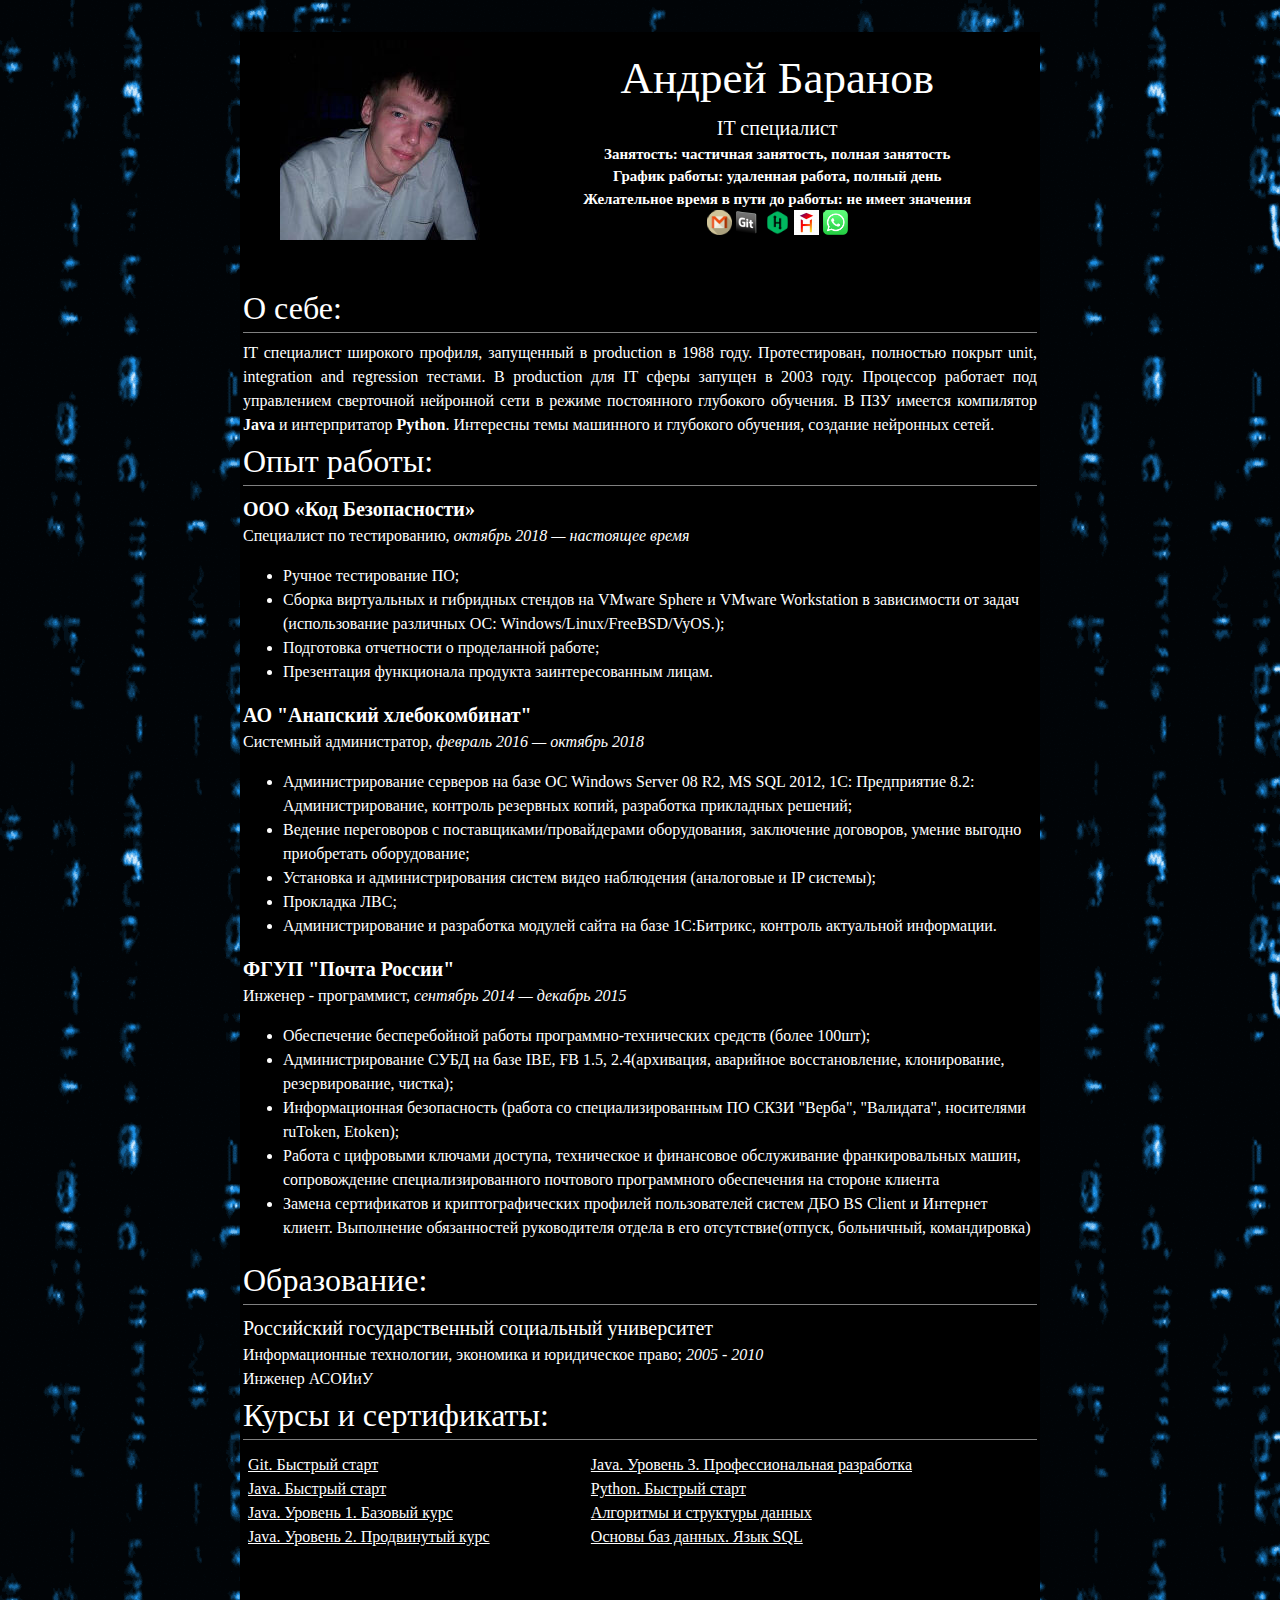
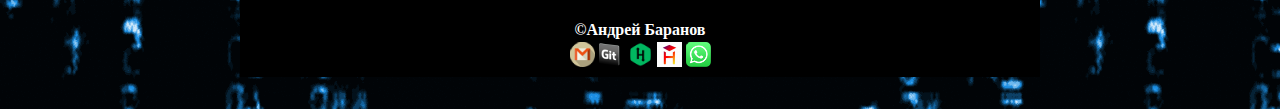
==== index.html @ b7f0b482 "Update index.html" ====
<!doctype html>
<html lang="RU">
   <head>
        <meta charset="utf-8" />
        <link rel="stylesheet" type="text/css" href="style.css">
        <title>Резюме Андрей Баранов</title>
        <meta name="author" content="Андрей Баранов">
        <meta property="og:title" content="Андрей Баранов" />
    	<meta property="og:description" content="IT специалист широкого профиля, запущенный в production в 1988 году. Протестирован, полностью покрыт unit, integration and regression 
            		тестами. В production для IT сферы запущен в 2003 году." />
   	<meta property="og:image" content="https://93rus.github.io/CV/face.jfif" />

    </head>

    <body background="wp3284833.gif" link="white" vlink="dodgerblue">
    	<table bgcolor="black">
    		<tr>
    			<td>
        <div id="header">
        	<table width="100%" cellspacing="0" cellpadding="5">
        		<tr>
        			<td>
        				<img src="face.jfif">
        			</td>
        			<td>
        	<h1>Андрей Баранов</h1>
            <h3>IT специалист</h3>
            <h5>Занятость: частичная занятость, полная занятость </h5>
            <h5>График работы: удаленная работа, полный день </h5>
            <h5>Желательное время в пути до работы: не имеет значения</h5>
            <p>
                <a href="mailto:newsvenc@gmail.com"><img src="mail.png"></a>
                <a href="https://github.com/93rus"><img src="git.png"></a>
                <a href="https://www.hackerrank.com/anbaranov"><img src="hacker.png"></a>
				<a href="https://ru.hexlet.io/u/user-c7d43babd92e7d5e/courses"><img src="hexlet.png"></a>
                <a href="https://wa.me/79181773272"><img src="phone.png"></a>
            </p>  
            </td>
        		</tr>
		</table>      
        </div>

        <div id="main">
        	<h2>О себе:</h2>
            <div align="justify">
            	<p>
            		IT специалист широкого профиля, запущенный в production в 1988 году. Протестирован, полностью покрыт unit, integration and regression 
            		тестами. В production для IT сферы запущен в 2003 году. Процессор работает под управлением сверточной нейронной сети в режиме постоянного глубокого обучения.
            		В ПЗУ имеется компилятор <b>Java</b> и интерпритатор <b>Python</b>. Интересны темы машинного и глубокого обучения, создание нейронных сетей. 
            		
            	</p>
            </div>
            <h2>Опыт работы:</h2>
            <div>
                <h3><b>ООО «Код Безопасности»</b></h3>
                <p>Специалист по тестированию, <i>октябрь 2018 — настоящее время</i></p>
                <ul>
                    <li>Ручное тестирование ПО;</li>
                    <li>Сборка виртуальных и гибридных стендов на VMware Sphere и VMware Workstation в зависимости от задач (использование различных ОС: Windows/Linux/FreeBSD/VyOS.);
                    </li>
                    <li>Подготовка отчетности о проделанной работе; </li> 
                    <li>Презентация функционала продукта заинтересованным лицам.</li>                
                </ul>
            </div>
            
            <div>
                <h3><b>АО "Анапский хлебокомбинат"</b></h3>
                <p>Системный администратор, <i>февраль 2016 — октябрь 2018</i></p>
                <ul>                
                    <li>Администрирование серверов на базе ОС Windows Server 08 R2, MS SQL 2012, 1С: Предприятие 8.2: Администрирование, контроль резервных копий, разработка прикладных решений;
</li>
                    <li>Ведение переговоров с поставщиками/провайдерами оборудования, заключение договоров, умение выгодно приобретать оборудование;</li>
                    <li>Установка и администрирования систем видео наблюдения (аналоговые и IP системы);</li>
                    <li>Прокладка ЛВС;</li>
                    <li>Администрирование и разработка модулей сайта на базе 1С:Битрикс, контроль актуальной информации.</li>
                </ul>
            </div>

            <div>
                <h3><b>ФГУП "Почта России"</b></h3>
                <p>Инженер - программист, <i>сентябрь 2014 — декабрь 2015</i></p>
                <ul>
                    <li>Обеспечение бесперебойной работы программно-технических средств (более 100шт);</li>
                    <li>Администрирование СУБД на базе IBE, FB 1.5, 2.4(архивация, аварийное восстановление, клонирование, резервирование, чистка);</li>
                    <li>Информационная безопасность (работа со специализированным ПО СКЗИ "Верба", "Валидата", носителями ruToken, Etoken); </li> 
                    <li>Работа с цифровыми ключами доступа, техническое и финансовое обслуживание франкировальных машин, сопровождение специализированного почтового программного обеспечения на стороне клиента</li> 
                    <li>Замена сертификатов и криптографических профилей пользователей систем ДБО BS Client и Интернет клиент. Выполнение обязанностей руководителя отдела в его отсутствие(отпуск, больничный, командировка)</li>               
                </ul>
            </div>
            
            <div>
                <h2>Образование:</h2>
                <div>
                    <h3>Российский государственный социальный университет </h3>
                    <p>Информационные технологии, экономика и юридическое право; <i>2005 - 2010</i></p>
                    <p>Инженер АСОИиУ</p>
                </div>
            </div>            
        </div>

        <div>
                <h2>Курсы и сертификаты:</h2>
                <div>
                	<table width="100%" cellspacing="0" cellpadding="5">
            			<tr>
            				<td>
                    <p><a href="https://geekbrains.ru/certificates/231494">Git. Быстрый старт</a></p>
                    <p><a href="https://geekbrains.ru/certificates/233052">Java. Быстрый старт</a></p>
                    <p><a href="https://geekbrains.ru/certificates/277379">Java. Уровень 1. Базовый курс</a></p>
                    <p><a href="https://geekbrains.ru/certificates/266947">Java. Уровень 2. Продвинутый курс</a></p>
               				</td>
               				<td>
               		<p><a href="https://geekbrains.ru/certificates/310388">Java. Уровень 3. Профессиональная разработка</a></p>
                    <p><a href="https://geekbrains.ru/certificates/309803">Python. Быстрый старт</a></p>
                    <p><a href="https://geekbrains.ru/certificates/311051">Алгоритмы и структуры данных</a></p>
                    <p><a href="https://geekbrains.ru/certificates/278745">Основы баз данных. Язык SQL</a></p>
               				</td>
            			</tr>
            		</table>
                </div>
            </div>            
        </div>

        <div id="footer">
            <strong> ©Андрей Баранов</strong>
            <p>
            	
            	<a href="mailto:newsvenc@gmail.com"><img src="mail.png"></a>
                <a href="https://github.com/93rus"><img src="git.png"></a>
                <a href="https://www.hackerrank.com/anbaranov"><img src="hacker.png"></a>
				<a href="https://ru.hexlet.io/u/user-c7d43babd92e7d5e/courses"><img src="hexlet.png"></a>
                <a href="https://wa.me/79181773272"><img src="phone.png"></a>
               		    
            </p>       
        </div>
    </td>
</tr>
     </table>
    </body>
</html>
---- style.css ----
body {
  font-family: Georgia;
  font-size: 16px;
  color: white;
  margin: 0 auto;   /* center content */
  max-width: 800px; /* limit width */
  line-height: 1.5;
  padding-top: 32px;
  padding-bottom: 32px;

}

p {
  margin-bottom: 0px;
  margin-top: 0px;
}

h1, h2, h3 {
  font-weight: 400;
  margin: 0;
}

h1 {
  font-size: 45px;  
}

h2 {
  font-size: 32px;
  border-bottom: 1px solid grey;
  margin-bottom: 8px;
}

h3 {
  font-size: 20px;  
}

h5 {
  font-size: 15px;
  margin-bottom: 0px;
  margin-top: 0px;
}

#header {  
  margin-bottom: 32px;
  text-align: center;
}

#footer {
  margin-top: 64px;
  text-align: center;
}
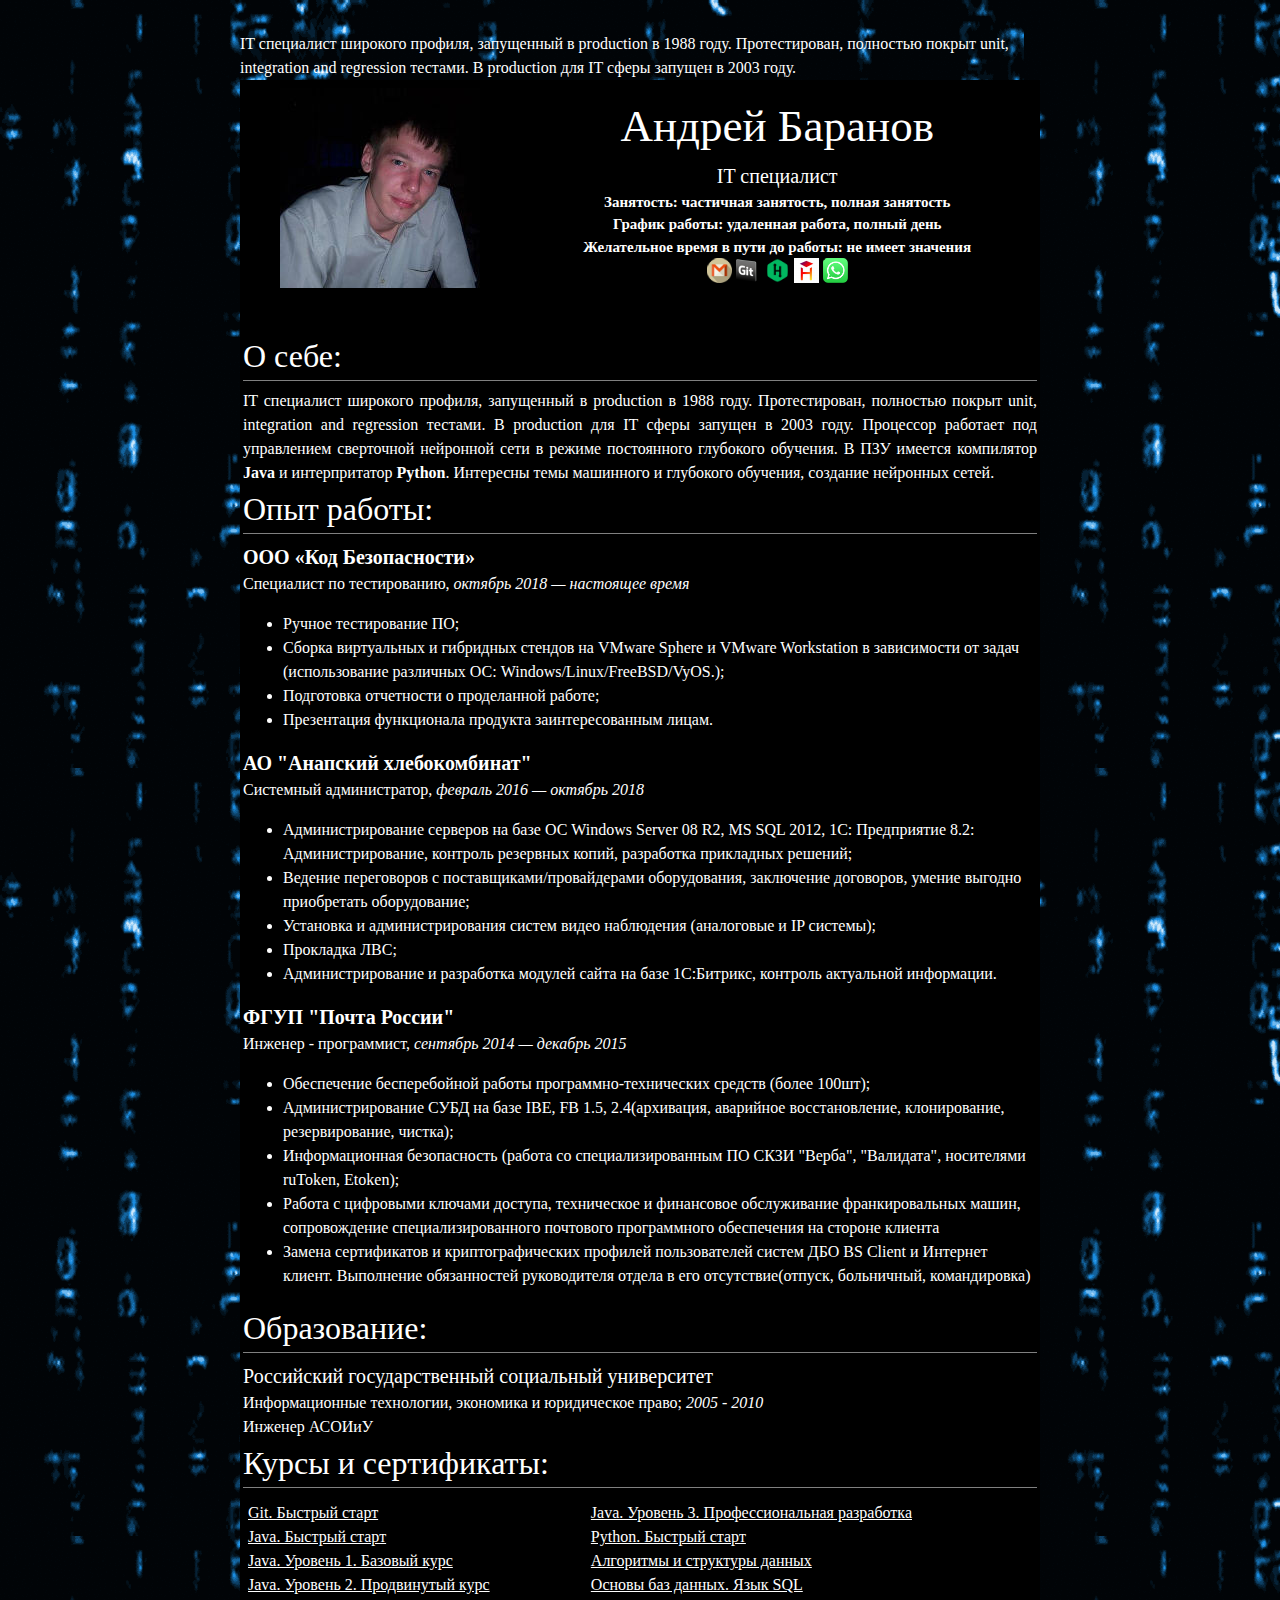
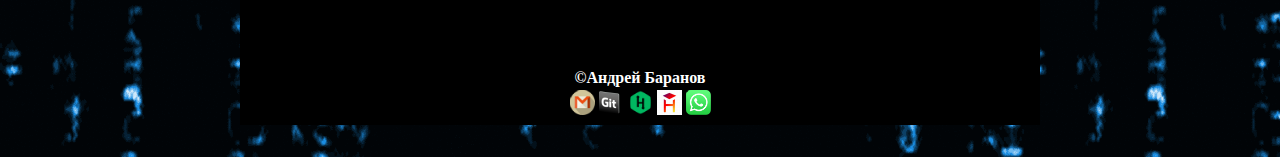
==== commit 59a662c6: "Update index.html" ====
--- a/index.html
+++ b/index.html
@@ -4,6 +4,8 @@
         <meta charset="utf-8" />
         <link rel="stylesheet" type="text/css" href="style.css">
         <title>Резюме Андрей Баранов</title>
+	<description>IT специалист широкого профиля, запущенный в production в 1988 году. Протестирован, полностью покрыт unit, integration and regression 
+            		тестами. В production для IT сферы запущен в 2003 году.</description>
         <meta name="author" content="Андрей Баранов">
         <meta property="og:title" content="Андрей Баранов" />
     	<meta property="og:description" content="IT специалист широкого профиля, запущенный в production в 1988 году. Протестирован, полностью покрыт unit, integration and regression 
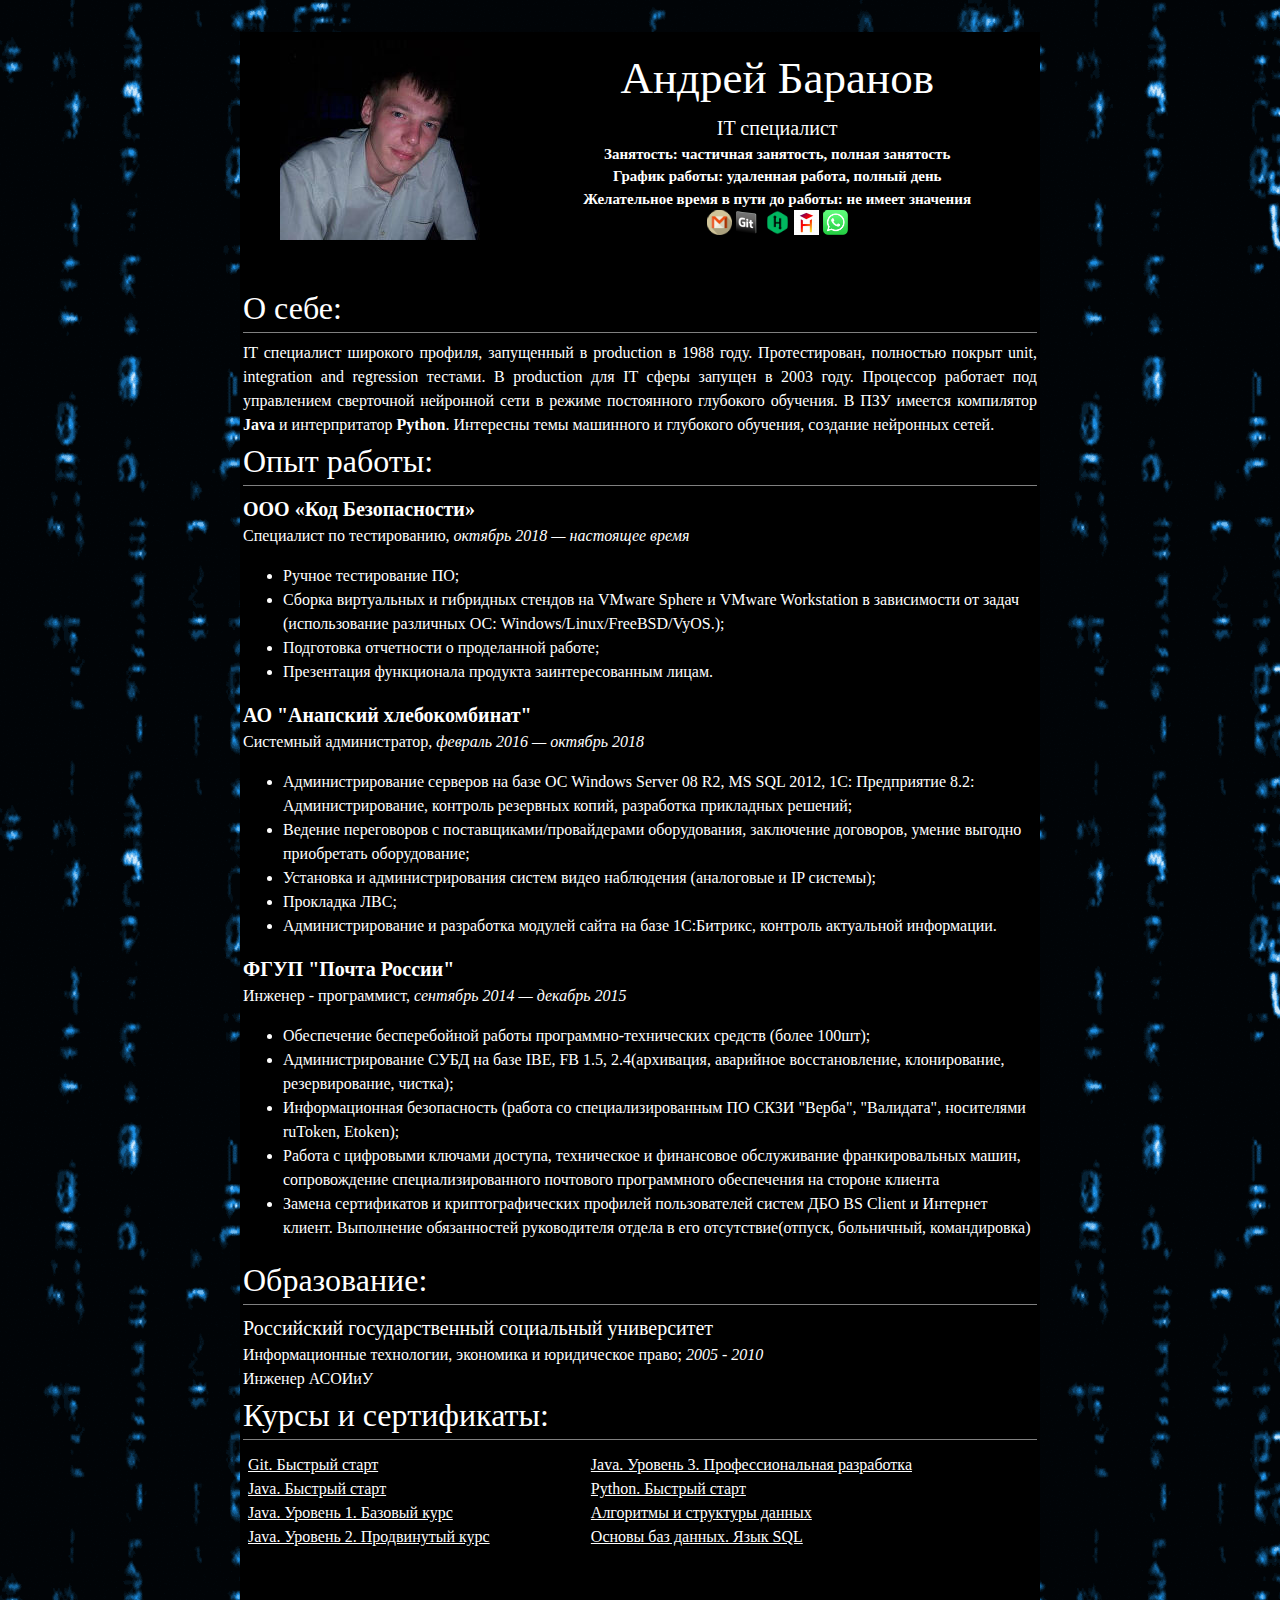
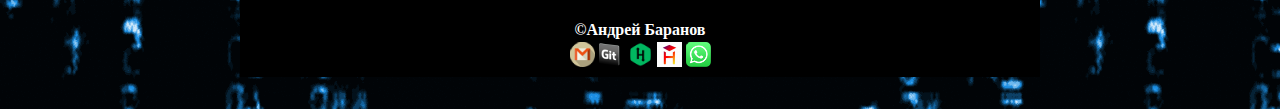
==== commit e37c2efc: "Update index.html" ====
--- a/index.html
+++ b/index.html
@@ -1,12 +1,10 @@
 <!doctype html>
-<html lang="RU">
+<html lang="RU" prefix="og: http://ogp.me/ns#">
    <head>
         <meta charset="utf-8" />
         <link rel="stylesheet" type="text/css" href="style.css">
         <title>Резюме Андрей Баранов</title>
-	<description>IT специалист широкого профиля, запущенный в production в 1988 году. Протестирован, полностью покрыт unit, integration and regression 
-            		тестами. В production для IT сферы запущен в 2003 году.</description>
-        <meta name="author" content="Андрей Баранов">
+        <meta name="author" content="Андрей Баранов" />
         <meta property="og:title" content="Андрей Баранов" />
     	<meta property="og:description" content="IT специалист широкого профиля, запущенный в production в 1988 году. Протестирован, полностью покрыт unit, integration and regression 
             		тестами. В production для IT сферы запущен в 2003 году." />
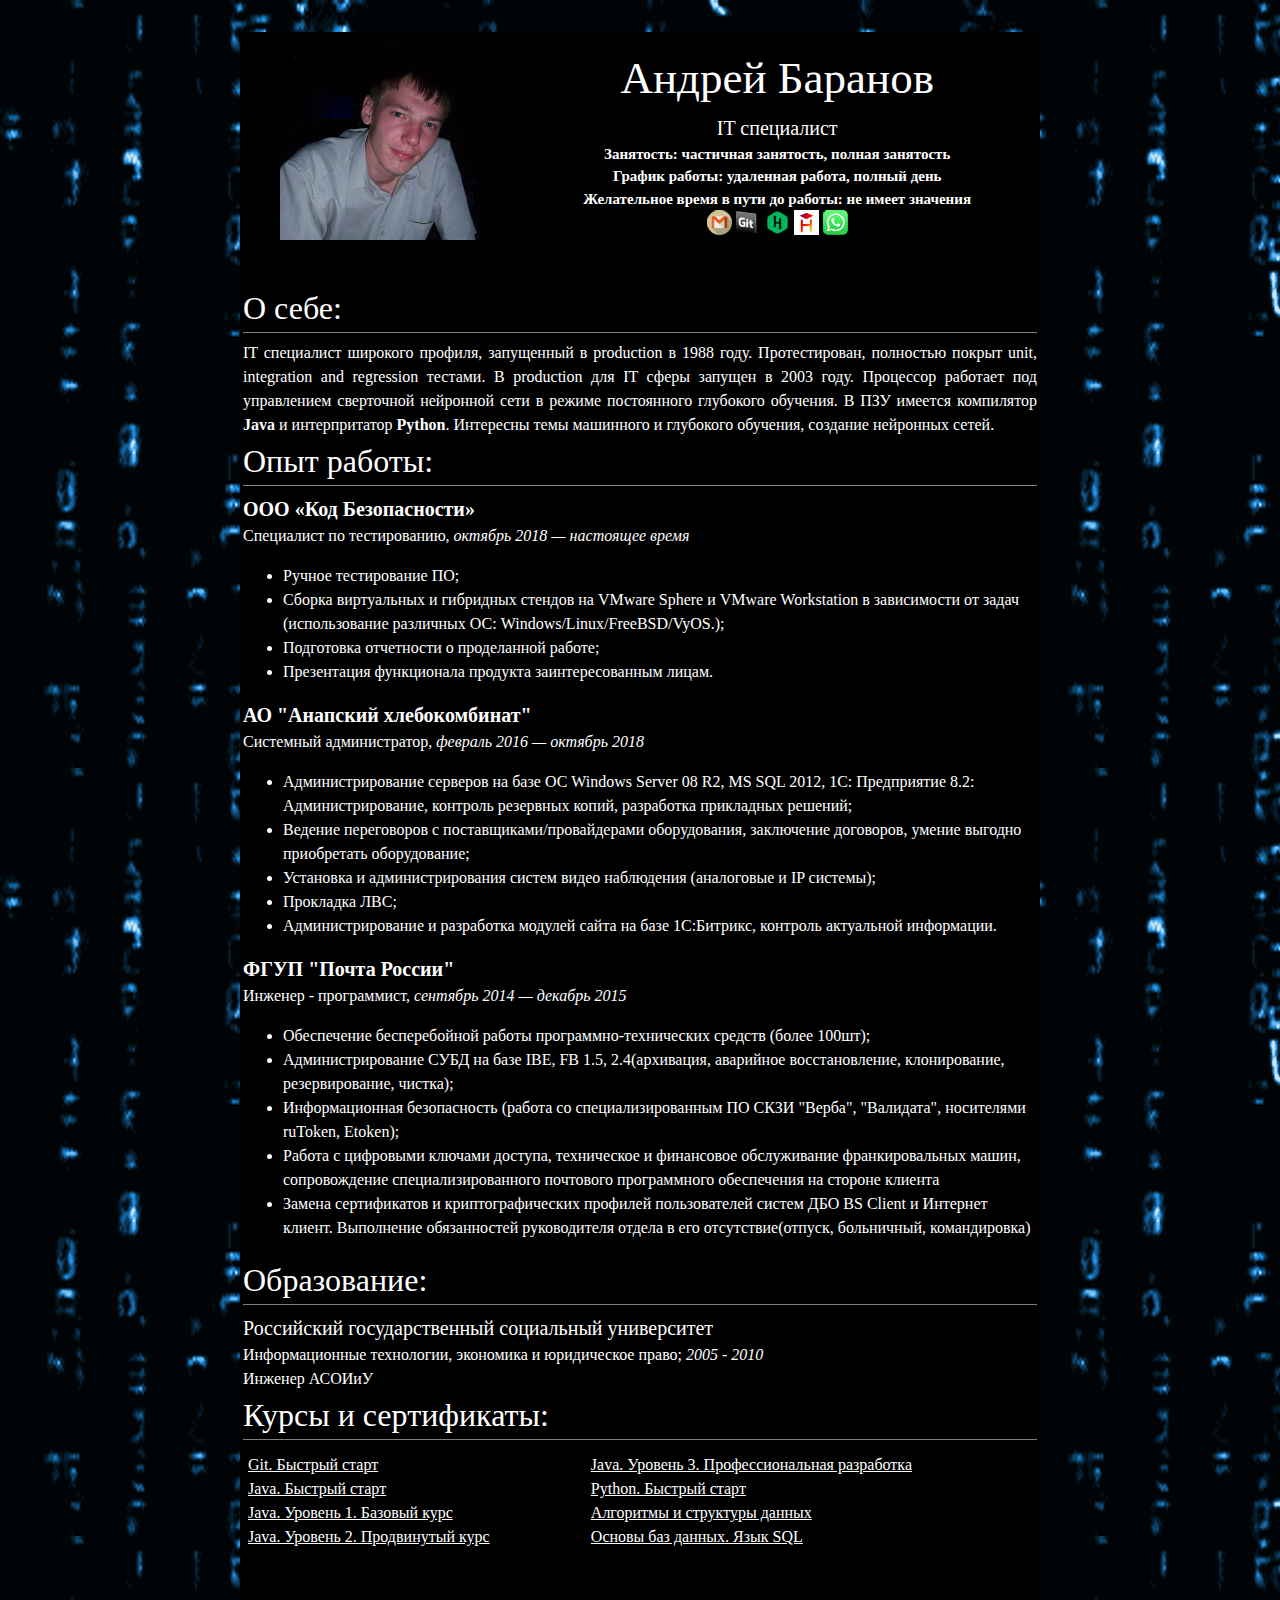
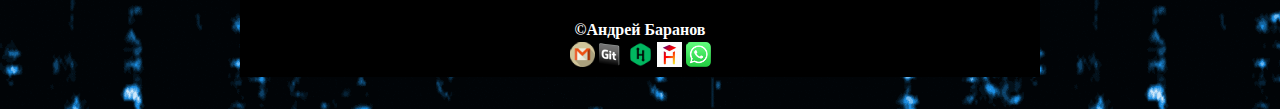
==== commit cc65d1a1: "Update index.html" ====
--- a/index.html
+++ b/index.html
@@ -1,14 +1,13 @@
 <!doctype html>
-<html lang="RU" prefix="og: http://ogp.me/ns#">
+<html prefix="og: http://ogp.me/ns#">
    <head>
         <meta charset="utf-8" />
         <link rel="stylesheet" type="text/css" href="style.css">
-        <title>Резюме Андрей Баранов</title>
+        <title>Андрей Баранов</title>
         <meta name="author" content="Андрей Баранов" />
-        <meta property="og:title" content="Андрей Баранов" />
-    	<meta property="og:description" content="IT специалист широкого профиля, запущенный в production в 1988 году. Протестирован, полностью покрыт unit, integration and regression 
-            		тестами. В production для IT сферы запущен в 2003 году." />
-   	<meta property="og:image" content="https://93rus.github.io/CV/face.jfif" />
+        <meta itemprop="name" content="Андрей Баранов" />
+    	<meta itemprop="description" content="IT специалист широкого профиля, запущенный в production в 1988 году." />
+   	<meta itemprop="image" content="https://93rus.github.io/CV/face.jfif" />
 
     </head>
 
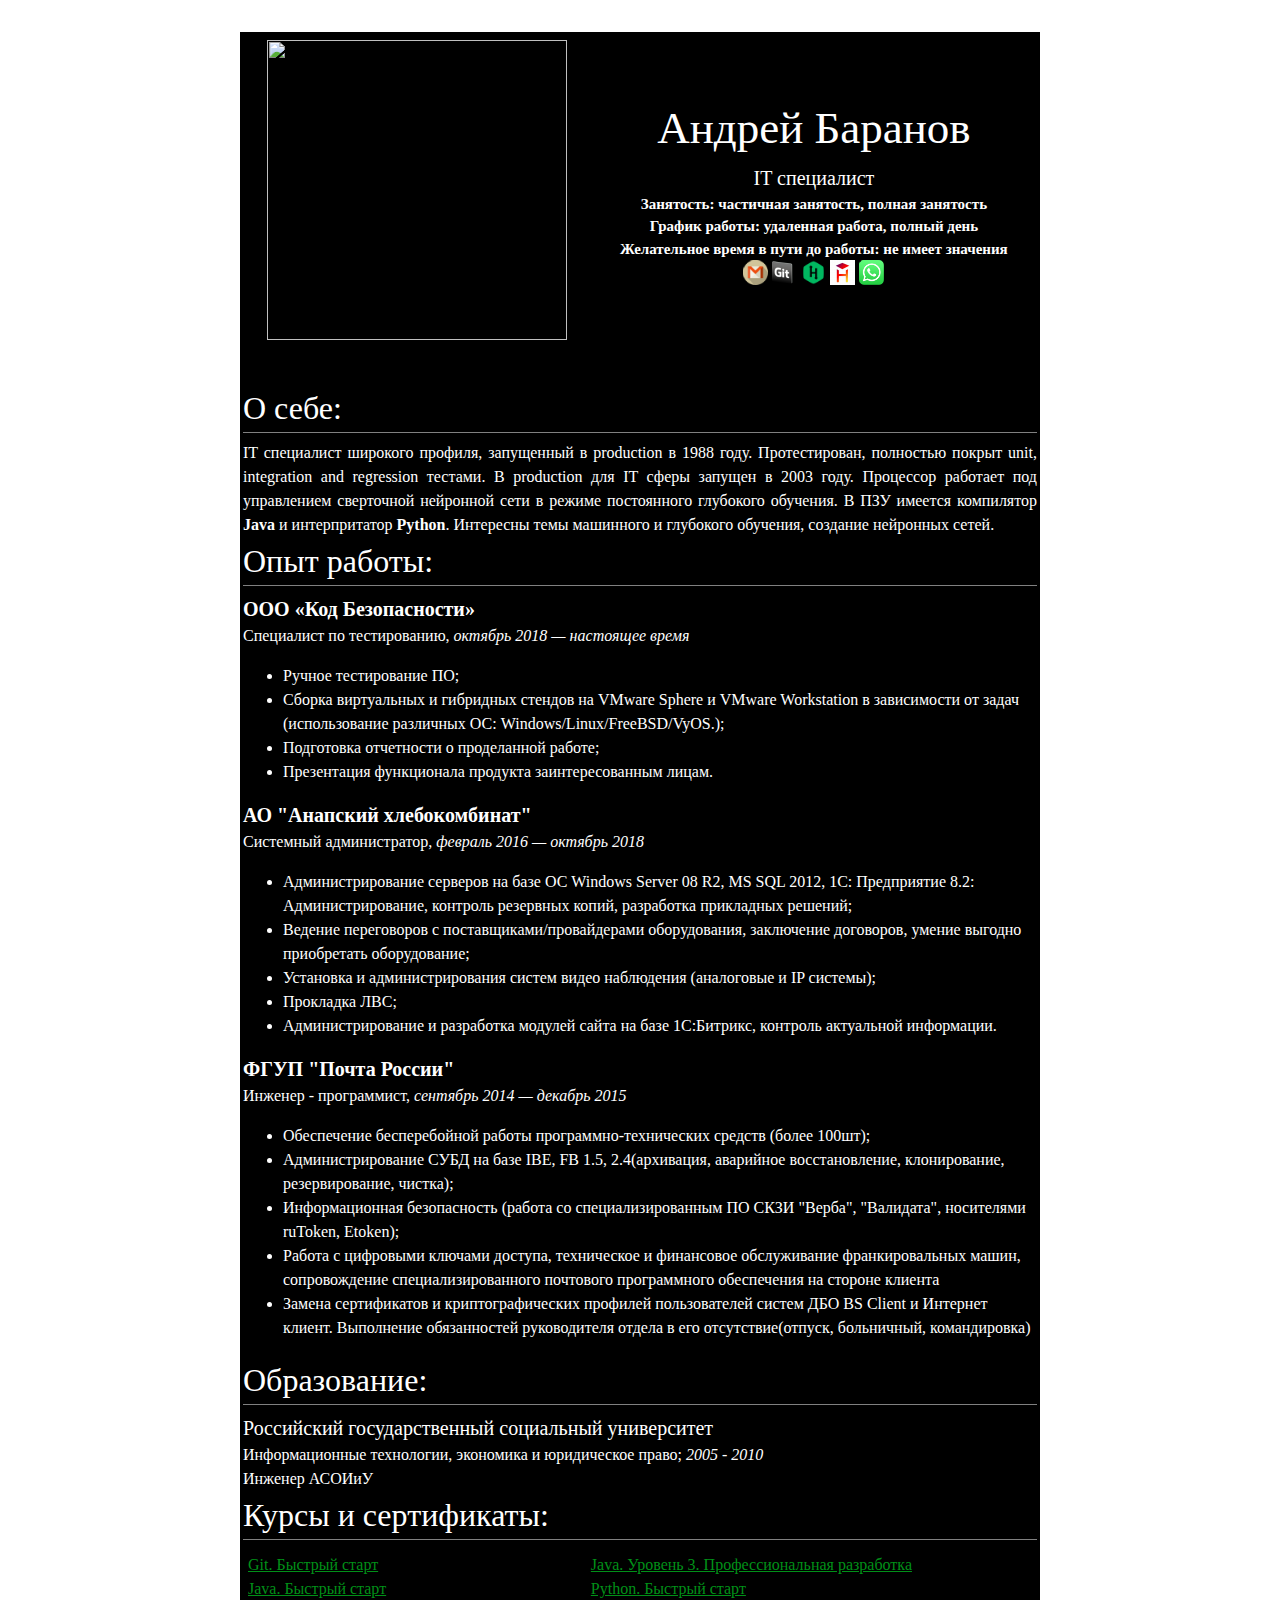
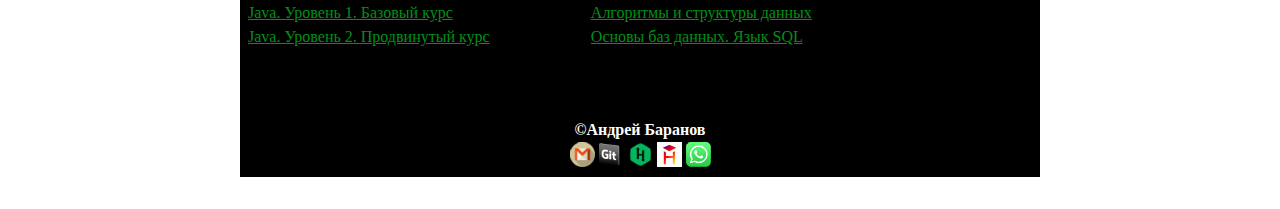
==== commit 74cf5ef4: "Update index.html" ====
--- a/index.html
+++ b/index.html
@@ -1,17 +1,16 @@
 <!doctype html>
-<html prefix="og: http://ogp.me/ns#">
-   <head>
-        <meta charset="utf-8" />
-        <link rel="stylesheet" type="text/css" href="style.css">
-        <title>Андрей Баранов</title>
-        <meta name="author" content="Андрей Баранов" />
-        <meta itemprop="name" content="Андрей Баранов" />
-    	<meta itemprop="description" content="IT специалист широкого профиля, запущенный в production в 1988 году." />
-   	<meta itemprop="image" content="https://93rus.github.io/CV/face.jfif" />
+<html lang="RU" prefix="og: http://ogp.me/ns#">
+    <head>
+    	<title>Резюме Андрей Баранов</title>
+        <meta charset="utf-8" /> 
+        <meta name="author" content="Андрей Баранов">
+        <meta property="og:title" content="Андрей Баранов" />
+    	<meta property="og:description" content="IT специалист широкого профиля, запущенный в production в 1988 году."/>
+   		<meta property="og:image" content="https://93rus.github.io/CV/wp32848332gif.gif" />
+   		<link rel="stylesheet" type="text/css" href="style.css">
+   	</head>
 
-    </head>
-
-    <body background="wp3284833.gif" link="white" vlink="dodgerblue">
+    <body link="#009018" vlink="dodgerblue">
     	<table bgcolor="black">
     		<tr>
     			<td>
@@ -19,7 +18,7 @@
         	<table width="100%" cellspacing="0" cellpadding="5">
         		<tr>
         			<td>
-        				<img src="face.jfif">
+        				<img src="wp32848332gif.gif" width="300" height="300">
         			</td>
         			<td>
         	<h1>Андрей Баранов</h1>
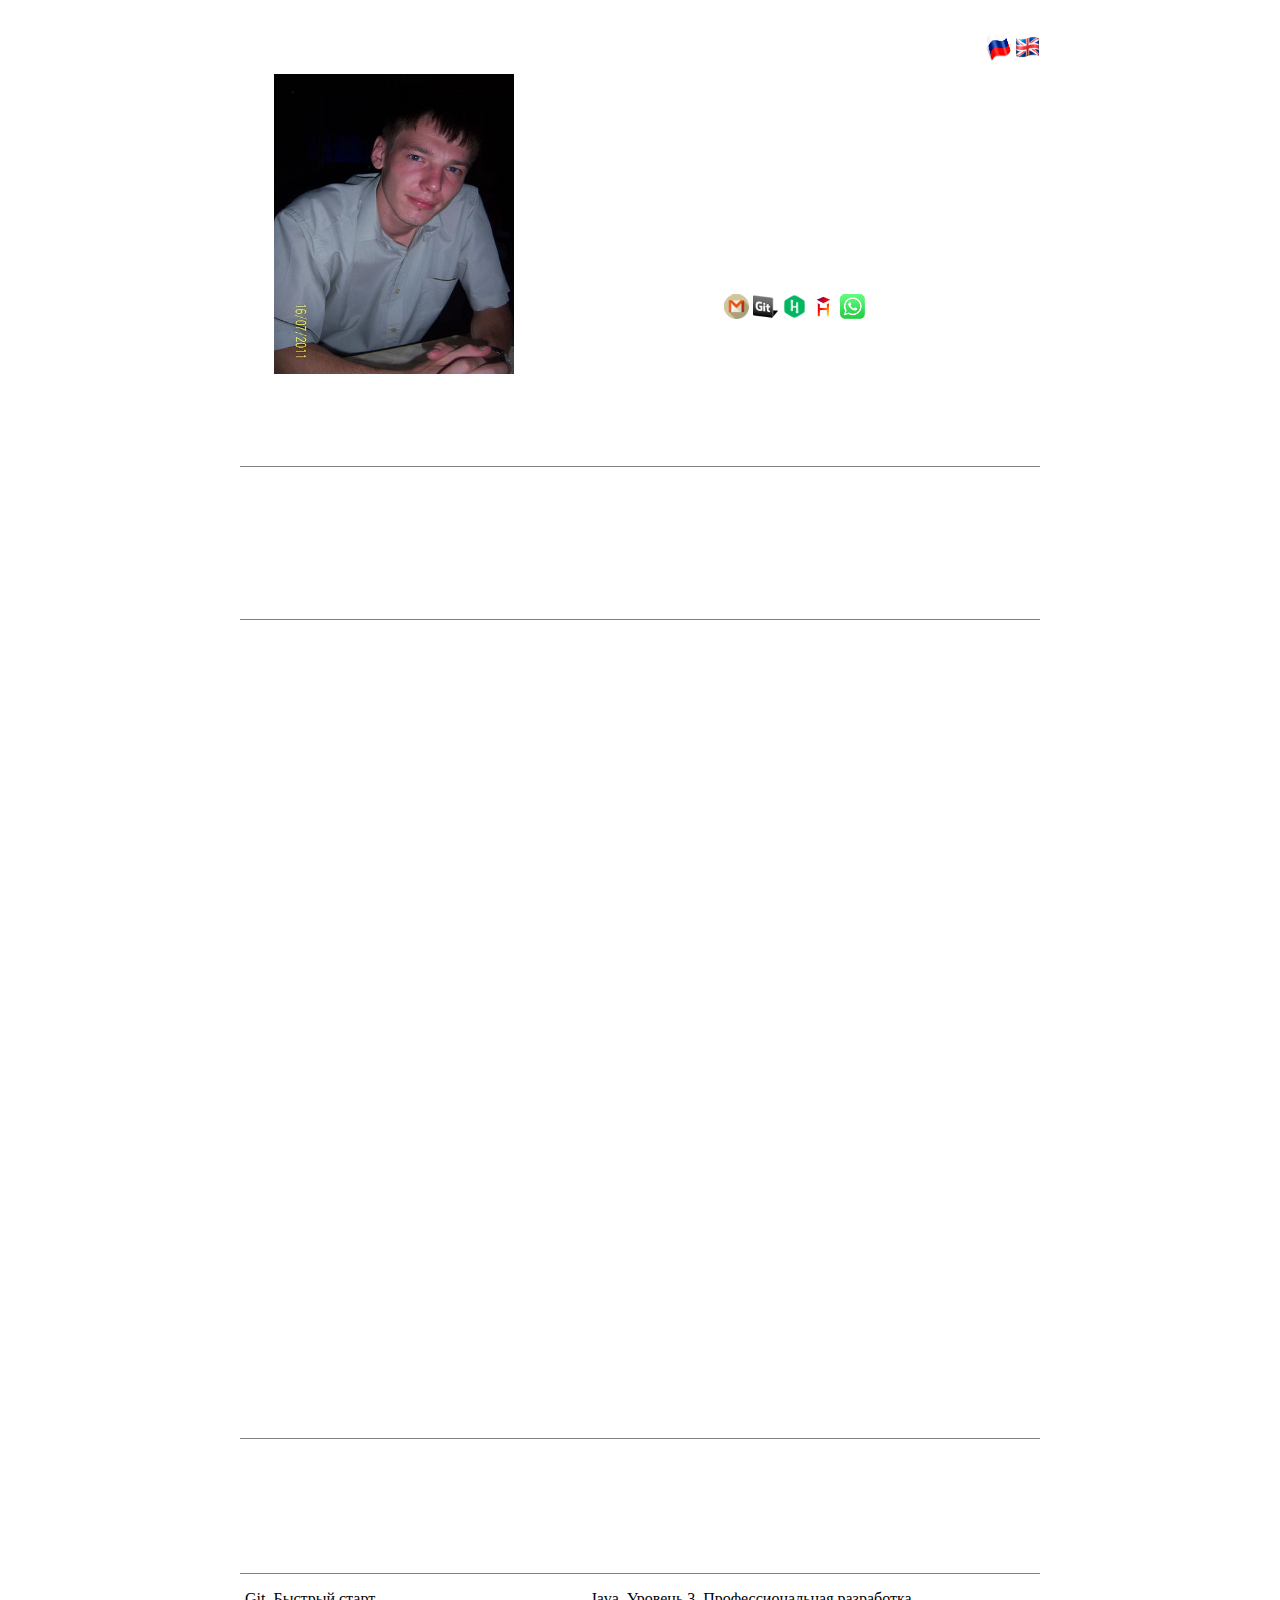
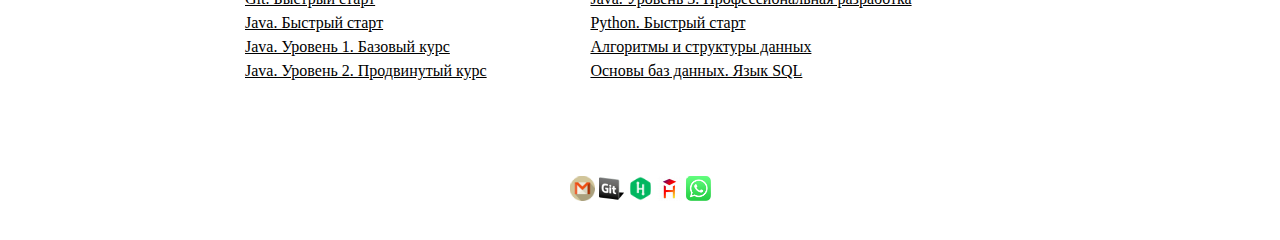
==== commit 516627b9: "Update index.html" ====
--- a/index.html
+++ b/index.html
@@ -6,19 +6,21 @@
         <meta name="author" content="Андрей Баранов">
         <meta property="og:title" content="Андрей Баранов" />
     	<meta property="og:description" content="IT специалист широкого профиля, запущенный в production в 1988 году."/>
-   		<meta property="og:image" content="https://93rus.github.io/CV/wp32848332gif.gif" />
+   		<meta property="og:image" content="https://93rus.github.io/CV/face.jfif" />
    		<link rel="stylesheet" type="text/css" href="style.css">
    	</head>
 
-    <body link="#009018" vlink="dodgerblue">
-    	<table bgcolor="black">
-    		<tr>
-    			<td>
+    <body link="black" vlink="white" >
+    	
+    	<div align="right">
+    		<a href="index.html"><img src="rus.png" width="25" height="30"></a>
+    		<a href="index_en.html"><img src="british.png" width="25" height="30"></a>
+    	</div>	
         <div id="header">
         	<table width="100%" cellspacing="0" cellpadding="5">
         		<tr>
         			<td>
-        				<img src="wp32848332gif.gif" width="300" height="300">
+        				<img src="face.jpg" width="240" height="300">
         			</td>
         			<td>
         	<h1>Андрей Баранов</h1>
@@ -47,7 +49,7 @@
             		В ПЗУ имеется компилятор <b>Java</b> и интерпритатор <b>Python</b>. Интересны темы машинного и глубокого обучения, создание нейронных сетей. 
             		
             	</p>
-            </div>
+            
             <h2>Опыт работы:</h2>
             <div>
                 <h3><b>ООО «Код Безопасности»</b></h3>
@@ -118,6 +120,7 @@
                 </div>
             </div>            
         </div>
+    </div>
 
         <div id="footer">
             <strong> ©Андрей Баранов</strong>
